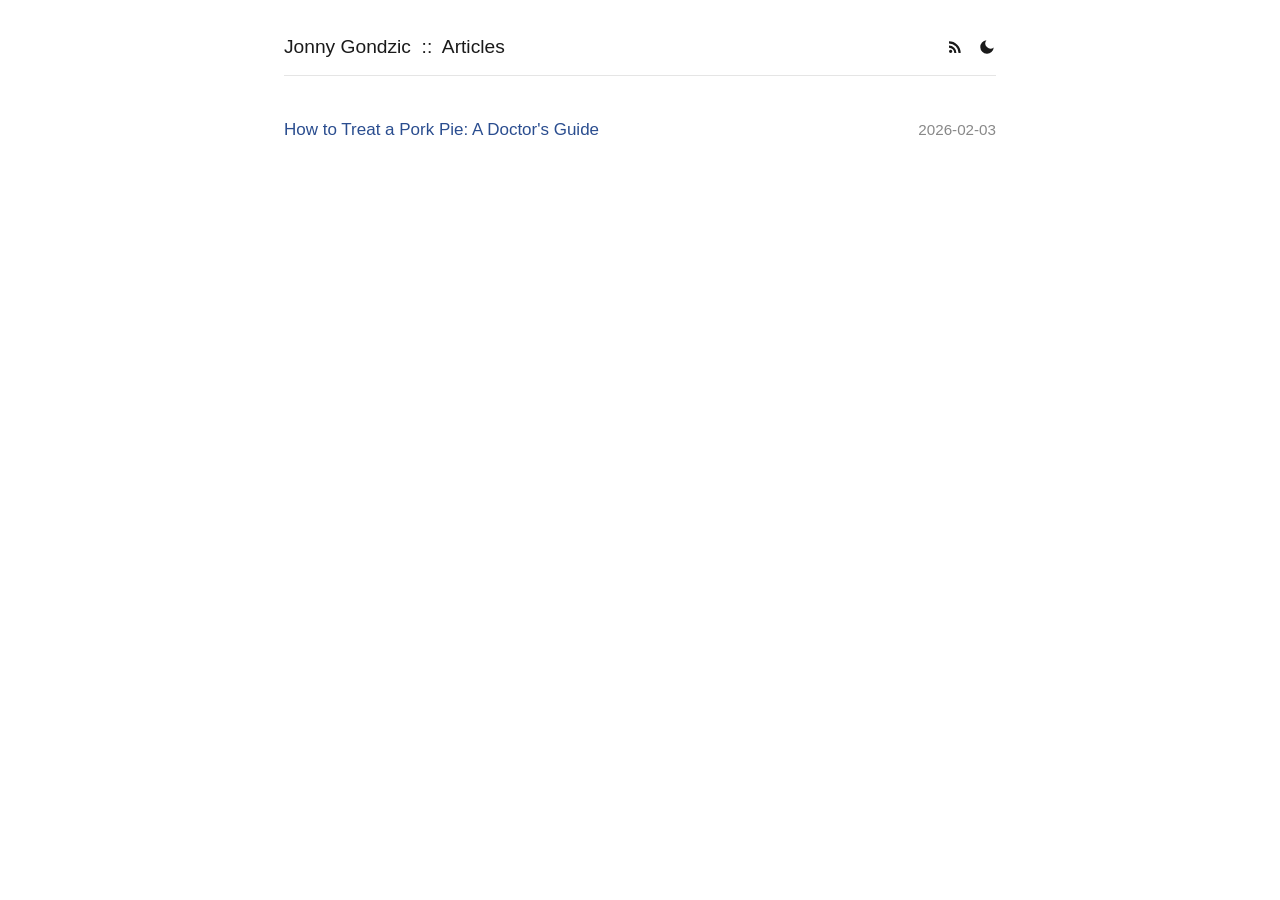
==== articles/index.html @ 0ab61b5f "Initial commit: personal CV and articles website Co-Authored-By: Claude Sonnet 4.6 <noreply@anthropi" ====
<!DOCTYPE html>
<html lang="en">
<head>
    <meta charset="UTF-8">
    <meta name="viewport" content="width=device-width, initial-scale=1.0">
    <title>Jonny Gondzic :: Articles</title>
    <link rel="stylesheet" href="../assets/style.css">
    <link rel="alternate" type="application/rss+xml" title="RSS" href="../feed.xml">
    <script src="../assets/theme.js" defer></script>
</head>
<body>
    <main class="container page">
        <header class="page-header">
            <h2><a href="../index.html">Jonny Gondzic</a> &nbsp;::&nbsp; Articles</h2>
            <div class="header-icons">
                <a href="../feed.xml" aria-label="RSS feed" title="RSS feed">
                    <svg viewBox="0 0 24 24" width="18" height="18" fill="currentColor"><path d="M6.18 15.64a2.18 2.18 0 012.18 2.18C8.36 19 7.38 20 6.18 20C5 20 4 19 4 17.82a2.18 2.18 0 012.18-2.18M4 4.44A15.56 15.56 0 0119.56 20h-2.83A12.73 12.73 0 004 7.27V4.44m0 5.66a9.9 9.9 0 019.9 9.9h-2.83A7.07 7.07 0 004 12.93V10.1z"/></svg>
                </a>
                <button class="theme-toggle" aria-label="Toggle theme" title="Toggle theme">
                    <svg viewBox="0 0 24 24" width="18" height="18" fill="currentColor"><path d="M21 12.79A9 9 0 1111.21 3 7 7 0 0021 12.79z"/></svg>
                </button>
            </div>
        </header>

        <ul class="post-list">
            <li>
                <a href="should-doctors-care-pork-pie.html">How to Treat a Pork Pie: A Doctor's Guide</a>
                <span class="date">2026-02-03</span>
            </li>
        </ul>
    </main>
</body>
</html>
---- assets/style.css ----
:root {
    --bg: #ffffff;
    --fg: #1a1a1a;
    --muted: #888888;
    --link: #2a4d8f;
    --link-hover: #1a3a7a;
    --border: #e5e5e5;
    --code-bg: #f5f5f5;
    --quote-border: #cccccc;
    --max-width: 760px;
    --font-body: -apple-system, BlinkMacSystemFont, "Segoe UI", "Helvetica Neue", Arial, sans-serif;
    --font-mono: "SF Mono", Menlo, Consolas, "Liberation Mono", monospace;
}

[data-theme="dark"] {
    --bg: #1a1a1a;
    --fg: #e5e5e5;
    --muted: #999999;
    --link: #8ab4f8;
    --link-hover: #aac8fa;
    --border: #333333;
    --code-bg: #2a2a2a;
    --quote-border: #444444;
}

* {
    box-sizing: border-box;
}

html {
    -webkit-text-size-adjust: 100%;
}

body {
    margin: 0;
    padding: 0;
    background: var(--bg);
    color: var(--fg);
    font-family: var(--font-body);
    font-size: 17px;
    line-height: 1.6;
    transition: background 0.2s ease, color 0.2s ease;
}

.container {
    max-width: var(--max-width);
    margin: 0 auto;
    padding: 2rem 1.5rem;
}

a {
    color: var(--link);
    text-decoration: none;
}

a:hover {
    color: var(--link-hover);
    text-decoration: underline;
}

/* HOME */

.home {
    min-height: 100vh;
    display: flex;
    flex-direction: column;
    justify-content: center;
    padding-top: 4rem;
    padding-bottom: 4rem;
}

.intro h1 {
    margin: 0;
    font-size: 1.7rem;
    font-weight: 600;
}

.intro .tagline {
    margin: 0.25rem 0 2rem;
    color: var(--muted);
    font-size: 1rem;
}

.nav-row {
    display: flex;
    align-items: center;
    justify-content: space-between;
    padding: 0.75rem 0;
    border-top: 1px solid var(--border);
    border-bottom: 1px solid var(--border);
    margin-bottom: 2rem;
}

.nav-links a {
    color: var(--fg);
    margin-right: 1.25rem;
    font-size: 1rem;
}

.nav-links a.active {
    text-decoration: underline;
    text-underline-offset: 4px;
}

.icons {
    display: flex;
    align-items: center;
    gap: 0.85rem;
}

.icons a, .icons button, .header-icons a, .header-icons button {
    color: var(--fg);
    background: none;
    border: none;
    cursor: pointer;
    padding: 0;
    display: inline-flex;
    align-items: center;
}

.icons a:hover, .icons button:hover, .header-icons a:hover, .header-icons button:hover {
    color: var(--link);
}

/* PAGE HEADER */

.page-header {
    display: flex;
    align-items: center;
    justify-content: space-between;
    border-bottom: 1px solid var(--border);
    padding-bottom: 0.75rem;
    margin-bottom: 2rem;
}

.page-header h2 {
    margin: 0;
    font-size: 1.2rem;
    font-weight: 500;
}

.page-header h2 a {
    color: var(--fg);
}

.header-icons {
    display: flex;
    align-items: center;
    gap: 0.85rem;
}

/* POST LIST */

.post-list {
    list-style: none;
    padding: 0;
    margin: 0;
}

.post-list li {
    display: flex;
    justify-content: space-between;
    align-items: baseline;
    padding: 0.5rem 0;
    gap: 1rem;
}

.post-list .date {
    color: var(--muted);
    font-variant-numeric: tabular-nums;
    font-size: 0.95rem;
}

.more-link {
    text-align: right;
    margin-top: 1rem;
}

/* ABOUT */

.about p {
    margin: 0 0 1rem;
}

.about-grid {
    display: grid;
    grid-template-columns: 1fr auto;
    gap: 1.5rem;
    align-items: start;
    margin: 1.5rem 0;
}

.profile-photo {
    max-width: 220px;
    width: 100%;
    height: auto;
    border-radius: 4px;
}

.contact-box {
    border-left: 3px solid var(--quote-border);
    padding: 0.75rem 1rem;
    margin-top: 2rem;
}

.contact-box code {
    background: var(--code-bg);
    padding: 0.15rem 0.4rem;
    border-radius: 3px;
    font-size: 0.9em;
}

/* CV */

.cv-section {
    margin-top: 2.5rem;
}

.cv-section h3 {
    margin: 0 0 0.75rem;
    font-size: 1.05rem;
    font-weight: 600;
    border-bottom: 1px solid var(--border);
    padding-bottom: 0.3rem;
}

.cv-list {
    list-style: none;
    padding: 0;
    margin: 0;
}

.cv-list > li {
    padding: 0.5rem 0;
}

.cv-entry {
    display: flex;
    justify-content: space-between;
    align-items: baseline;
    gap: 1rem;
}

.cv-entry > div:first-child {
    flex: 1;
}

.cv-detail {
    color: var(--muted);
    font-size: 0.92rem;
    margin-top: 0.15rem;
}

.cv-date {
    color: var(--muted);
    font-variant-numeric: tabular-nums;
    font-size: 0.92rem;
    white-space: nowrap;
}

.cv-skills {
    list-style: none;
    padding: 0;
    margin: 0;
}

.cv-skills li {
    padding: 0.25rem 0;
}

@media (max-width: 600px) {
    .cv-entry {
        flex-direction: column;
        gap: 0.15rem;
    }
}

/* PUBLICATIONS */

.publication {
    margin-bottom: 3rem;
}

.publication h3 {
    margin: 0 0 0.4rem;
    font-size: 1.1rem;
    font-weight: 500;
}

.publication h3 .year {
    color: var(--muted);
    font-weight: 400;
}

.authors {
    margin: 0 0 0.5rem;
    font-size: 0.95rem;
}

.pub-meta {
    display: flex;
    justify-content: space-between;
    align-items: baseline;
    flex-wrap: wrap;
    gap: 0.5rem;
    font-size: 0.9rem;
    margin-bottom: 0.5rem;
}

.tags .tag {
    color: var(--muted);
    margin-right: 0.5rem;
}

.tags .tag:hover {
    color: var(--link);
}

.links a {
    margin-left: 0.5rem;
}

.venue {
    margin: 0 0 0.75rem;
    font-size: 0.95rem;
}

.pub-body {
    display: grid;
    grid-template-columns: 1fr auto;
    gap: 1.5rem;
    align-items: start;
}

.pub-body p {
    margin: 0;
}

.pub-figure {
    max-width: 280px;
    width: 100%;
    height: auto;
    border-radius: 4px;
}

/* POST */

.post h1 {
    margin: 0 0 0.25rem;
    font-size: 1.6rem;
    font-weight: 600;
}

.post .post-date {
    color: var(--muted);
    margin: 0 0 2rem;
    font-size: 0.95rem;
}

.post h2 {
    margin-top: 2rem;
    font-size: 1.25rem;
}

.post p {
    margin: 0 0 1rem;
}

.post code {
    background: var(--code-bg);
    padding: 0.15rem 0.4rem;
    border-radius: 3px;
    font-family: var(--font-mono);
    font-size: 0.9em;
}

.post pre {
    background: var(--code-bg);
    padding: 1rem;
    border-radius: 4px;
    overflow-x: auto;
    font-size: 0.9em;
}

.post pre code {
    background: none;
    padding: 0;
}

.post blockquote {
    border-left: 3px solid var(--quote-border);
    margin: 1rem 0;
    padding: 0.25rem 1rem;
    color: var(--muted);
}

.post .lede {
    font-size: 1.25rem;
    line-height: 1.5;
    font-style: italic;
    margin: 0 0 1.5rem;
}

.post-figure {
    margin: 2rem 0;
}

.post-figure img {
    width: 100%;
    height: auto;
    border-radius: 4px;
    display: block;
}

.post-figure figcaption {
    font-size: 0.9rem;
    color: var(--muted);
    text-align: center;
    margin-top: 0.5rem;
}

.post .callout {
    border-left: 3px solid var(--link);
    background: var(--code-bg);
    padding: 0.75rem 1rem;
    margin: 1.5rem 0;
    font-style: italic;
}

/* POST IDEAS */

.post-ideas .lede {
    font-size: 1.05rem;
    color: var(--muted);
    margin: 0 0 2.5rem;
    font-style: italic;
}

.idea {
    margin: 0 0 2.5rem;
    padding: 1.25rem 1.5rem;
    border: 1px solid var(--border);
    border-radius: 6px;
}

.idea h3 {
    margin: 0 0 0.75rem;
    font-size: 1.05rem;
    font-weight: 600;
    display: flex;
    align-items: baseline;
    gap: 0.6rem;
}

.idea-num {
    color: var(--muted);
    font-variant-numeric: tabular-nums;
    font-weight: 400;
    font-size: 0.85rem;
}

.idea-meta {
    margin-bottom: 0.75rem;
    font-size: 0.85rem;
}

.idea-tag {
    color: var(--muted);
    margin-right: 0.6rem;
}

.idea p {
    margin: 0 0 0.75rem;
}

.idea p:last-child {
    margin-bottom: 0;
}

.idea-refs {
    color: var(--muted);
    font-size: 0.9rem;
}

/* READING PROGRESS BAR */

.reading-progress {
    position: fixed;
    top: 0;
    left: 0;
    right: 0;
    height: 3px;
    background: transparent;
    z-index: 100;
    pointer-events: none;
}

.reading-progress-bar {
    height: 100%;
    width: 0%;
    background: #ec4899;
    will-change: width;
}

/* TABLE OF CONTENTS (post sidebar) */

.post-toc {
    display: none;
}

@media (min-width: 1100px) {
    .post-layout {
        display: grid;
        grid-template-columns: 220px 760px;
        gap: 2rem;
        justify-content: center;
        align-items: start;
    }

    .post-layout .container {
        max-width: 760px;
        margin: 0;
    }

    .post-toc {
        display: block;
        position: sticky;
        top: 2rem;
        align-self: start;
        padding-top: 4rem;
        max-height: calc(100vh - 2rem);
        overflow-y: auto;
    }

    .post-toc-title {
        font-size: 0.78rem;
        text-transform: uppercase;
        letter-spacing: 0.08em;
        color: var(--muted);
        margin: 0 0 0.6rem 0.85rem;
        font-weight: 500;
    }

    .post-toc ul {
        list-style: none;
        padding: 0;
        margin: 0;
        border-left: 1px solid var(--border);
    }

    .post-toc li {
        margin: 0;
    }

    .post-toc a {
        display: block;
        padding: 0.4rem 0 0.4rem 0.85rem;
        color: var(--muted);
        font-size: 0.88rem;
        line-height: 1.4;
        border-left: 2px solid transparent;
        margin-left: -1px;
        text-decoration: none;
        transition: color 0.15s ease, border-color 0.15s ease;
    }

    .post-toc a:hover {
        color: var(--fg);
        text-decoration: none;
    }

    .post-toc a.active {
        color: var(--fg);
        font-weight: 600;
        border-left-color: var(--link);
    }
}

/* RESPONSIVE */

@media (max-width: 600px) {
    .container {
        padding: 1.5rem 1rem;
    }

    .about-grid, .pub-body {
        grid-template-columns: 1fr;
    }

    .profile-photo, .pub-figure {
        max-width: 100%;
    }

    .pub-meta {
        flex-direction: column;
        align-items: flex-start;
    }

    .links a {
        margin-left: 0;
        margin-right: 0.5rem;
    }
}
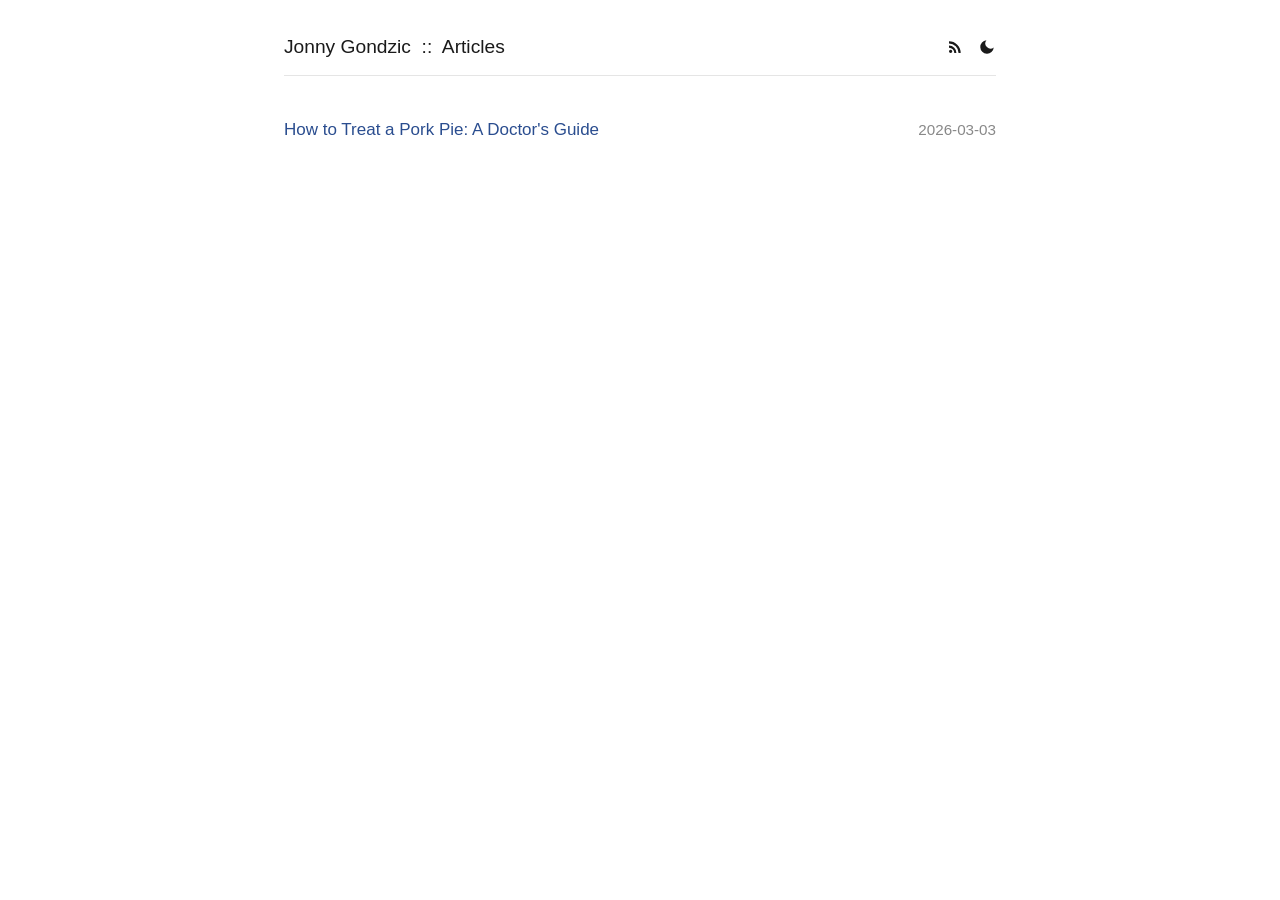
==== commit c1a1a404: "Update article date to 2026-03-03 and adjust Dutch Hunger Winter link Co-Authored-By: Claude Sonnet " ====
--- a/articles/index.html
+++ b/articles/index.html
@@ -17,7 +17,7 @@
                     <svg viewBox="0 0 24 24" width="18" height="18" fill="currentColor"><path d="M6.18 15.64a2.18 2.18 0 012.18 2.18C8.36 19 7.38 20 6.18 20C5 20 4 19 4 17.82a2.18 2.18 0 012.18-2.18M4 4.44A15.56 15.56 0 0119.56 20h-2.83A12.73 12.73 0 004 7.27V4.44m0 5.66a9.9 9.9 0 019.9 9.9h-2.83A7.07 7.07 0 004 12.93V10.1z"/></svg>
                 </a>
                 <button class="theme-toggle" aria-label="Toggle theme" title="Toggle theme">
-                    <svg viewBox="0 0 24 24" width="18" height="18" fill="currentColor"><path d="M21 12.79A9 9 0 1111.21 3 7 7 0 0021 12.79z"/></svg>
+                    <svg class="icon-moon" viewBox="0 0 24 24" width="18" height="18" fill="currentColor"><path d="M21 12.79A9 9 0 1111.21 3 7 7 0 0021 12.79z"/></svg><svg class="icon-sun" viewBox="0 0 24 24" width="18" height="18" fill="none" stroke="currentColor" stroke-width="2" stroke-linecap="round" stroke-linejoin="round"><circle cx="12" cy="12" r="4"/><path d="M12 2v2M12 20v2M4.93 4.93l1.41 1.41M17.66 17.66l1.41 1.41M2 12h2M20 12h2M6.34 17.66l-1.41 1.41M19.07 4.93l-1.41 1.41"/></svg>
                 </button>
             </div>
         </header>
@@ -25,7 +25,7 @@
         <ul class="post-list">
             <li>
                 <a href="should-doctors-care-pork-pie.html">How to Treat a Pork Pie: A Doctor's Guide</a>
-                <span class="date">2026-02-03</span>
+                <span class="date">2026-03-03</span>
             </li>
         </ul>
     </main>
--- a/assets/style.css
+++ b/assets/style.css
@@ -122,6 +122,18 @@
     color: var(--link);
 }
 
+.theme-toggle .icon-sun {
+    display: none;
+}
+
+[data-theme="dark"] .theme-toggle .icon-moon {
+    display: none;
+}
+
+[data-theme="dark"] .theme-toggle .icon-sun {
+    display: inline-block;
+}
+
 /* PAGE HEADER */
 
 .page-header {
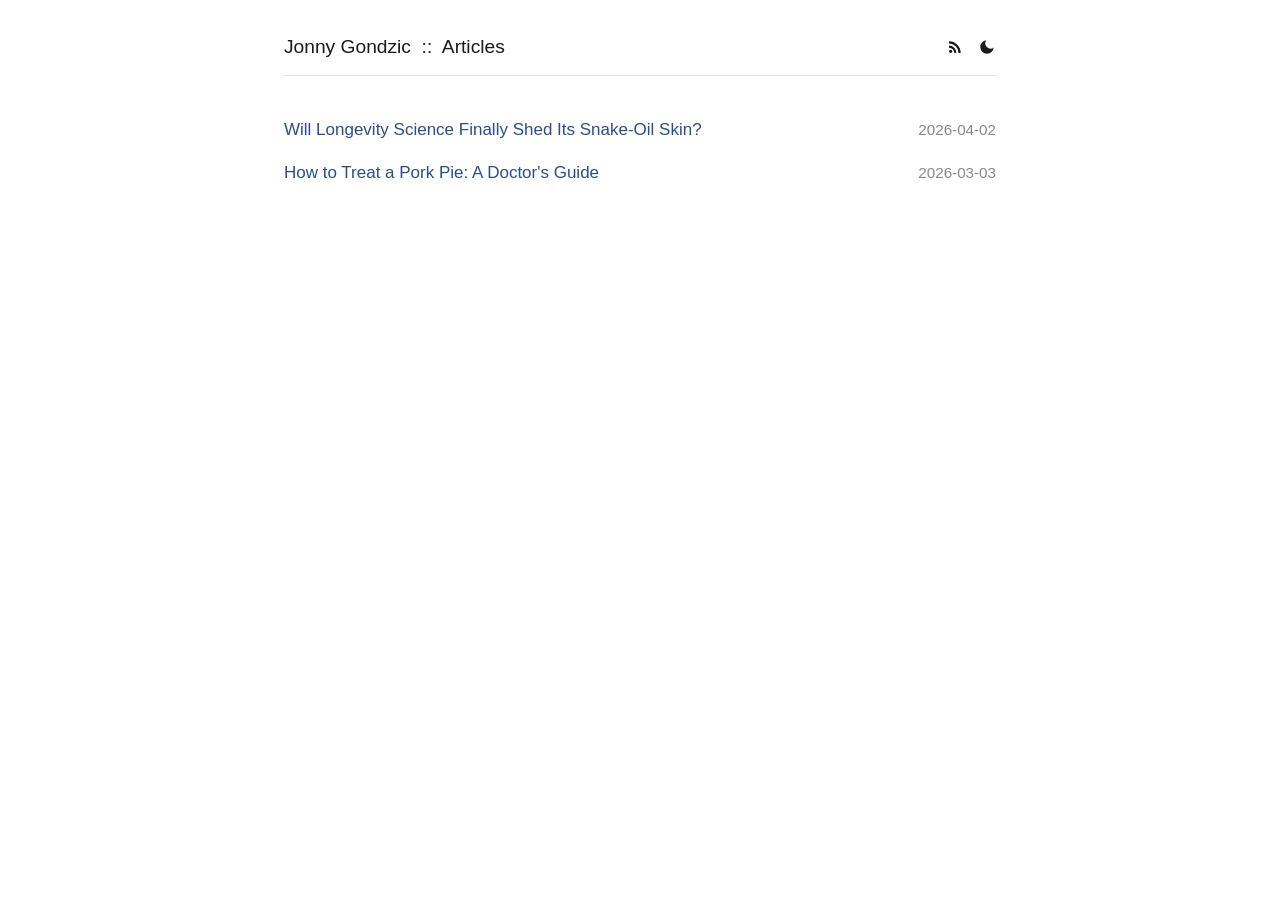
==== commit 059e5511: "Add longevity article with images and update index and feed Co-Authored-By: Claude Sonnet 4.6 <norep" ====
--- a/articles/index.html
+++ b/articles/index.html
@@ -24,6 +24,10 @@
 
         <ul class="post-list">
             <li>
+                <a href="will-longevity-shed-snake-oil.html">Will Longevity Science Finally Shed Its Snake-Oil Skin?</a>
+                <span class="date">2026-04-02</span>
+            </li>
+            <li>
                 <a href="should-doctors-care-pork-pie.html">How to Treat a Pork Pie: A Doctor's Guide</a>
                 <span class="date">2026-03-03</span>
             </li>
